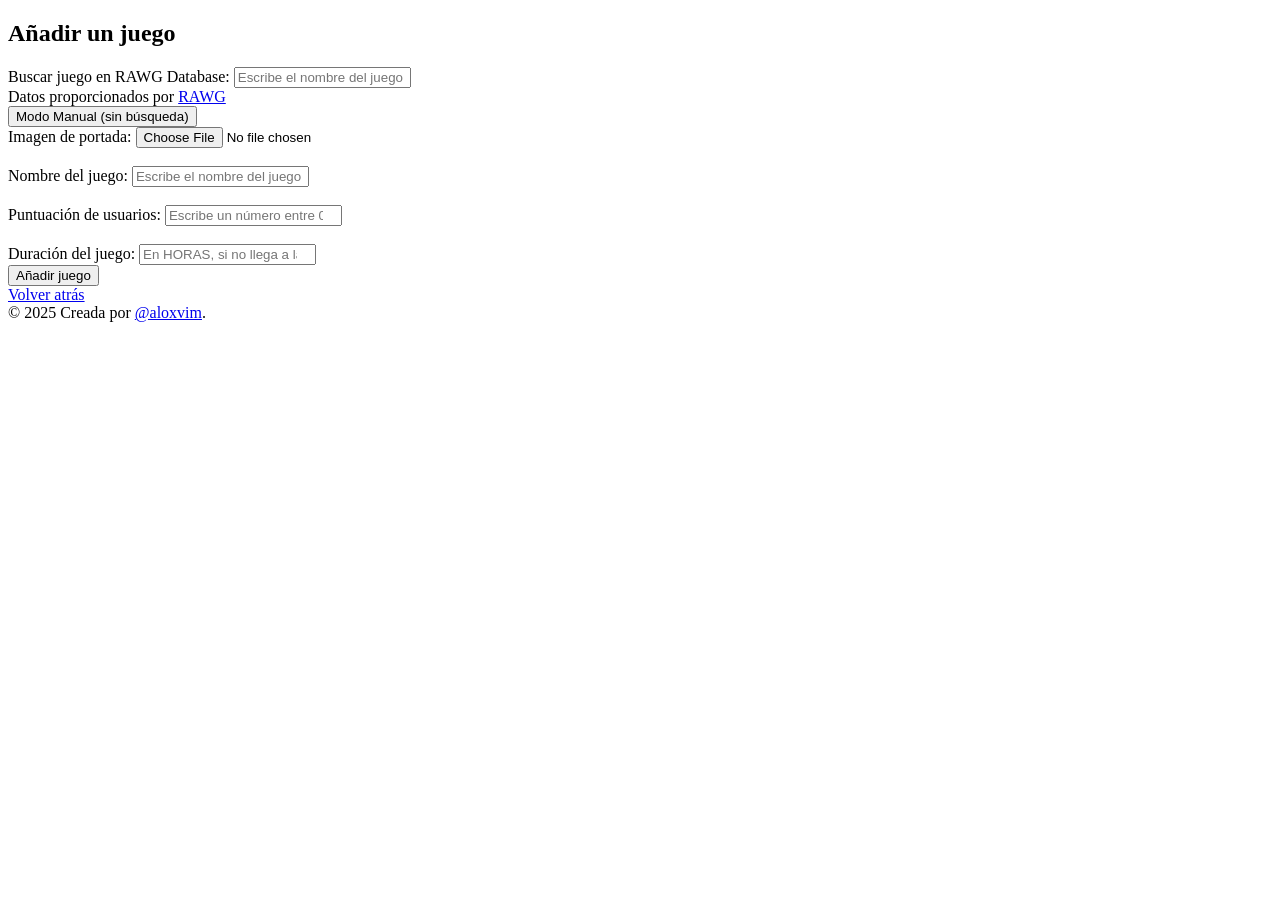
==== html/insertarJuego.html @ 763eb4b6 "Cambiados enlaces y nombre de usuario" ====
<!DOCTYPE html>
<html lang="es">

<head>
    <meta charset="UTF-8">
    <meta name="viewport" content="width=device-width, initial-scale=1.0">
    <link rel="stylesheet" type="text/css" href="../css/insertarJuego.css">

    <link rel="icon" href="../img/iconos/icons8-gamepad-16.png" sizes="any" />
    <link rel="icon" href="../img/iconos/icons8-gamepad-16.png" type="image/svg+xml" />
    <link rel="apple-touch-icon" href="../img/iconos/icons8-gamepad-16.png" />

    <title>Añadir un juego</title>
</head>

<body>
    <header>
        <h2>Añadir un juego</h2>
    </header>

    <main>

        <!--Contenedor de búsqueda automática-->
        <div class="busqueda-container" id="busquedaContainer">
            <label for="busquedaJuego">Buscar juego en RAWG Database:</label>
            <input type="text" id="busquedaJuego" class="busqueda-input"
                placeholder="Escribe el nombre del juego para buscar..." />
            <div class="info-api">Datos proporcionados por <a href="https://rawg.io" target="_blank">RAWG</a></div>
            <div class="resultados-busqueda" id="resultadosBusqueda"></div>
            <div class="modo-manual">
                <button type="button" class="btn-modo" onclick="toggleModoManual()">
                    Modo Manual (sin búsqueda)
                </button>
            </div>
        </div>

        <form action="../php/insertarJuego.php" method="post" enctype="multipart/form-data" id="formularioJuego">
            <!--Campo del poster-->
            <label for="poster">Imagen de portada: </label>
            <input type="file" name="poster" id="poster" accept="image/*" required />
            <span id="posterInfo" style="font-size: 12px; color: #666;"></span>
            <br /><br />

            <!--Campo del nombre-->
            <label for="nombreJuego">Nombre del juego: </label>
            <input type="text" name="nombreJuego" id="nombreJuego" placeholder="Escribe el nombre del juego" required />
            <br /><br />

            <!--Campo de la puntuación en metacritic-->
            <label for="puntajeMetacritic">Puntuación de usuarios: </label>
            <input type="number" name="puntajeMetacritic" id="puntajeMetacritic"
                placeholder="Escribe un número entre 0 y 100." required />
            <br /><br />

            <!--Campo de la duración en horas-->
            <label for="duracionHoras">Duración del juego: </label>
            <input type="number" name="duracionHoras" id="duracionHoras"
                placeholder="En HORAS, si no llega a la hora escribe 1." required />
            <br />

            <!--Botón para enviar el formulario-->
            <button type="submit">Añadir juego</button>

            <!--Si la inserción ha salido bien, el PHP redirigirá automáticamente a la página principal-->
            <section>
                <a href="../php/principal.php">Volver atrás</a>
            </section>
        </form>
    </main>

    <footer>
        &copy; 2025 Creada por <a href="https://github.com/aloxvim/juegospendientes" target="_blank">@aloxvim</a>.
    </footer>

    <script src="../js/addGame.js"></script>
</body>

</html>
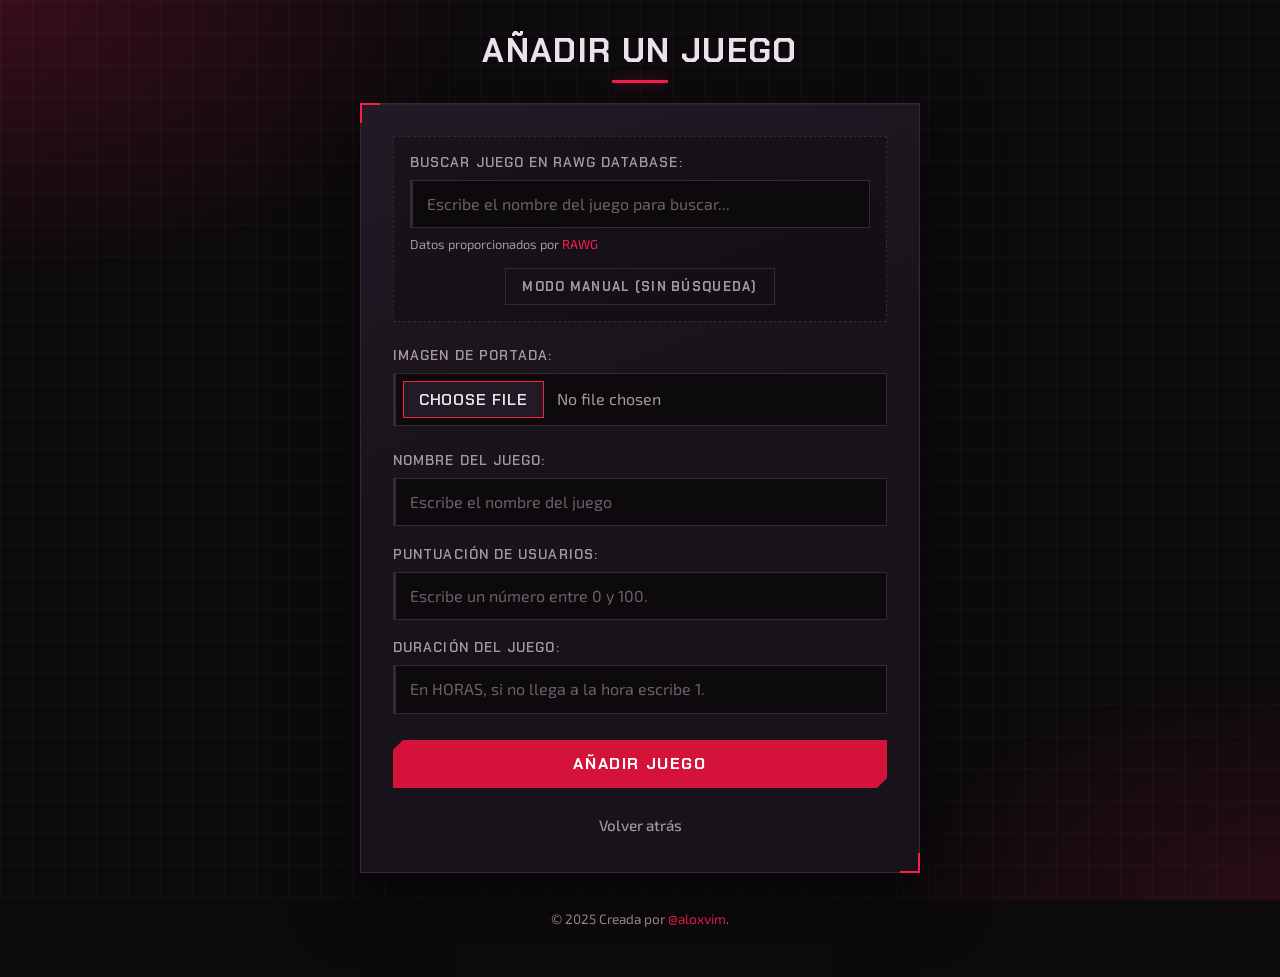
==== commit b683ffec: "(Hecho con Claude Code) Rediseñado el CSS de la página, ahora tiene el estilo de Opera GX" ====
--- a/html/insertarJuego.html
+++ b/html/insertarJuego.html
@@ -38,7 +38,7 @@
             <!--Campo del poster-->
             <label for="poster">Imagen de portada: </label>
             <input type="file" name="poster" id="poster" accept="image/*" required />
-            <span id="posterInfo" style="font-size: 12px; color: #666;"></span>
+            <span id="posterInfo" class="poster-info"></span>
             <br /><br />
 
             <!--Campo del nombre-->
--- a/css/insertarJuego.css
+++ b/css/insertarJuego.css
@@ -0,0 +1,123 @@
+/* Añadir un juego (búsqueda en RAWG + formulario) */
+@import url("./gx-theme.css");
+
+main {
+    max-width: 560px;
+}
+
+/* ===== Bloque de búsqueda RAWG ===== */
+.busqueda-container {
+    display: flex;
+    flex-direction: column;
+    gap: 0.4rem;
+    margin-bottom: 1.5rem;
+    padding: 1rem;
+    background: rgba(0, 0, 0, 0.25);
+    border: 1px dashed var(--borde);
+}
+
+.info-api {
+    font-size: 0.8rem;
+    color: var(--texto-suave);
+}
+
+/* JS cambia display a block cuando hay resultados */
+.resultados-busqueda {
+    display: none;
+    max-height: 320px;
+    overflow-y: auto;
+    background: var(--fondo);
+    border: 1px solid var(--gx-rojo);
+    box-shadow: 0 12px 30px rgba(0, 0, 0, 0.5), 0 0 18px rgba(250, 30, 78, 0.15);
+}
+
+.resultado-item {
+    display: flex;
+    align-items: center;
+    gap: 0.75rem;
+    padding: 0.6rem 0.75rem;
+    cursor: pointer;
+    border-bottom: 1px solid var(--borde);
+    border-left: 3px solid transparent;
+    transition: background 0.15s ease, border-color 0.15s ease;
+}
+
+.resultado-item:last-child {
+    border-bottom: 0;
+}
+
+.resultado-item:hover {
+    background: var(--gx-rojo-suave);
+    border-left-color: var(--gx-rojo);
+}
+
+.resultado-item img,
+.resultado-item .sin-imagen {
+    flex-shrink: 0;
+    width: 64px;
+    height: 64px;
+    object-fit: cover;
+    background: var(--panel-2);
+}
+
+.resultado-info {
+    flex: 1;
+    min-width: 0;
+}
+
+.resultado-nombre {
+    font-family: var(--fuente-titulo);
+    font-weight: 700;
+    letter-spacing: 0.03em;
+}
+
+.resultado-detalles {
+    font-size: 0.78rem;
+    color: var(--texto-suave);
+}
+
+.loading {
+    padding: 0.75rem;
+    text-align: center;
+    color: var(--texto-suave);
+}
+
+.modo-manual {
+    text-align: center;
+}
+
+/* botón secundario: contorno en vez de relleno */
+.btn-modo {
+    margin-top: 0.5rem;
+    padding: 0.55rem 1rem;
+    font-size: 0.8rem;
+    color: var(--texto-suave);
+    background: transparent;
+    border: 1px solid var(--borde);
+    clip-path: none;
+}
+
+.btn-modo:hover {
+    color: #fff;
+    background: var(--gx-rojo-suave);
+    border-color: var(--gx-rojo);
+    filter: none;
+}
+
+/* ===== Estado de la portada descargada ===== */
+.poster-info {
+    font-size: 0.8rem;
+    color: var(--texto-suave);
+}
+
+.poster-info.ok {
+    color: var(--ok);
+}
+
+@media (max-width: 480px) {
+    .resultado-item img,
+    .resultado-item .sin-imagen {
+        width: 48px;
+        height: 48px;
+    }
+}
